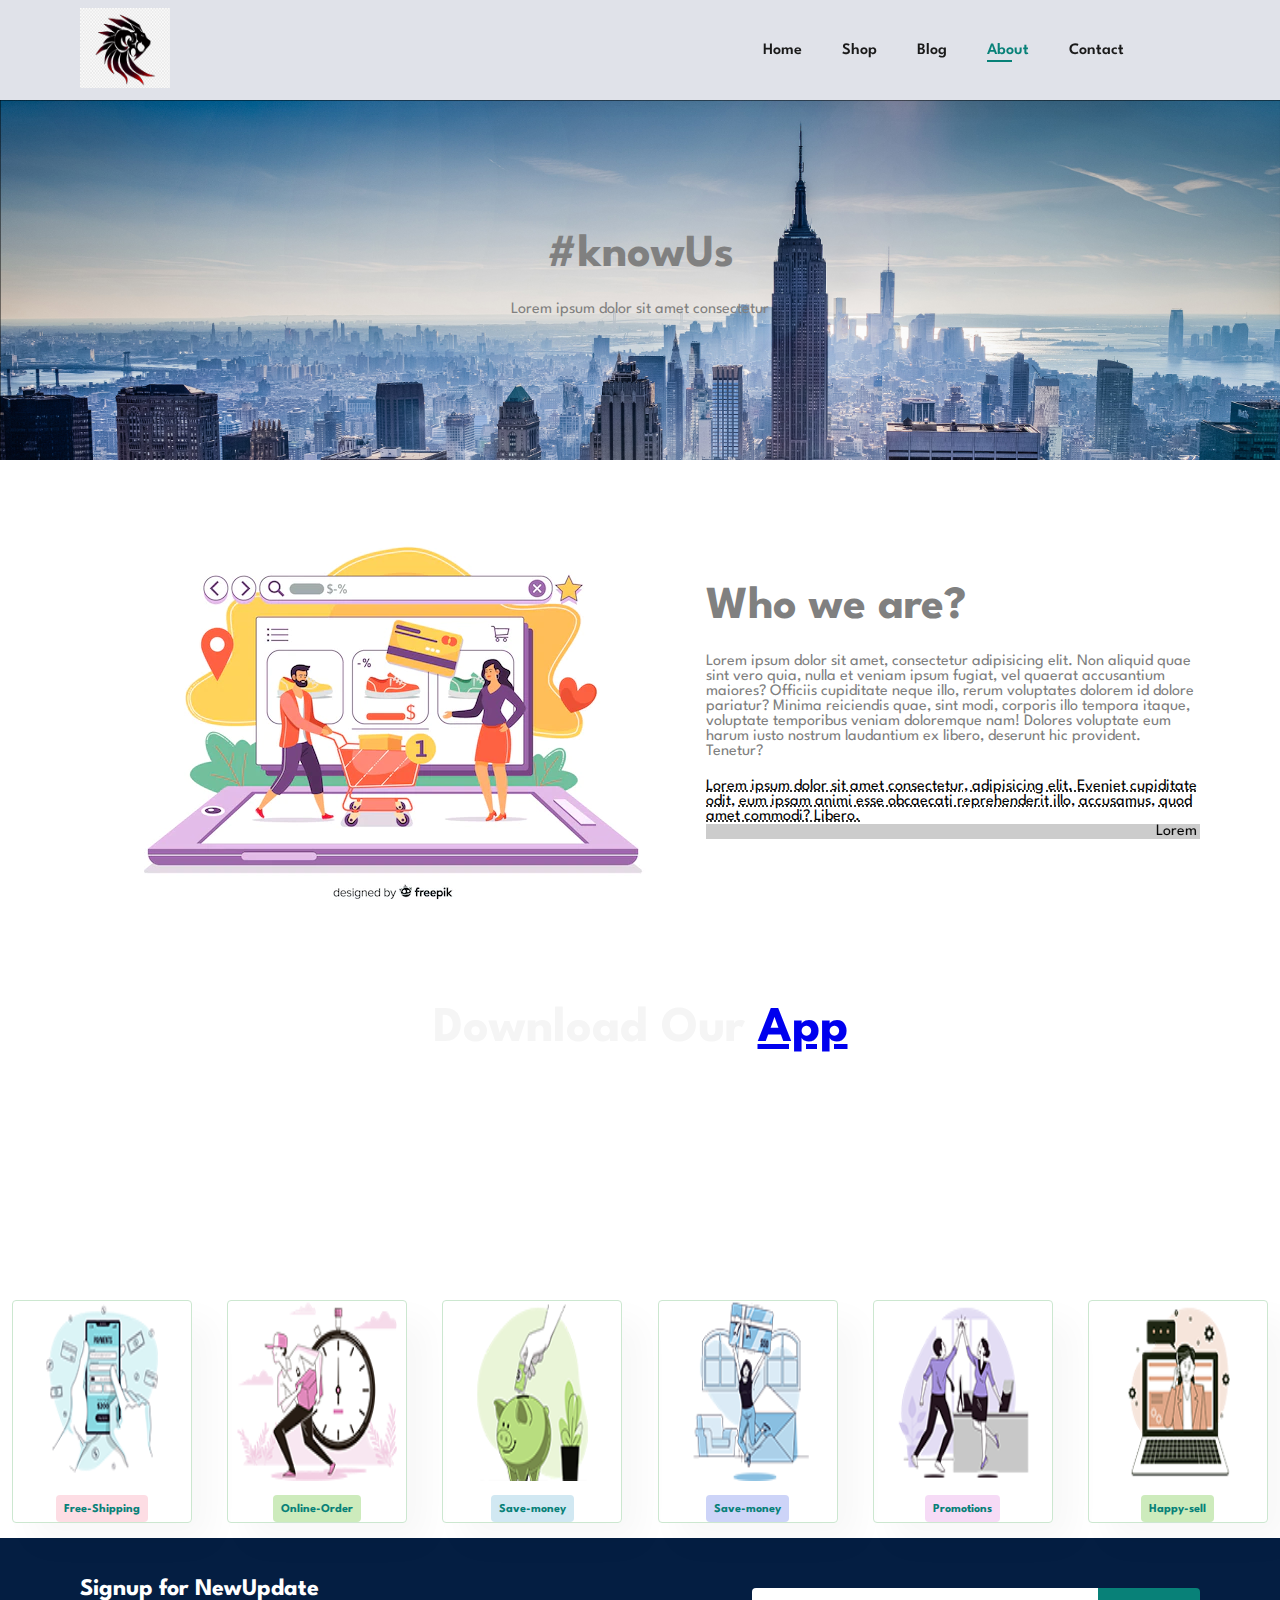
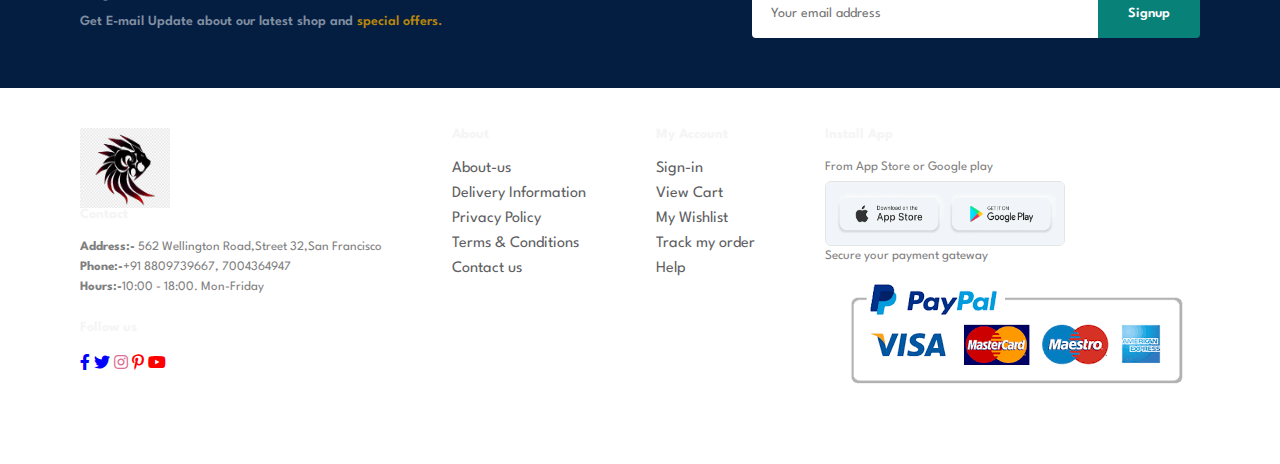
==== about.html @ 92c3c426 "Add files via upload" ====
<!DOCTYPE html>
<html lang="en">
<head>
    <meta charset="UTF-8">
    <meta http-equiv="X-UA-Compatible" content="IE=edge">
    <meta name="viewport" content="width=device-width, initial-scale=1.0">
    <title>E-Commerce</title>
    <link rel="stylesheet" href="https://pro.fontawesome.com/releases/v5.10.0/css/all.css">
    <link rel="stylesheet" href="index.css">

    <!-- Bootstrap css  -->
    <link href="https://cdn.jsdelivr.net/npm/bootstrap@5.3.0-alpha1/dist/css/bootstrap.min.css" rel="stylesheet" integrity="sha384-GLhlTQ8iRABdZLl6O3oVMWSktQOp6b7In1Zl3/Jr59b6EGGoI1aFkw7cmDA6j6gD" crossorigin="anonymous">
</head>
<body>
    
<section id="header">
    <a href="#"><img src="img/logo2.png" class="logo" alt=""></a>
    <div>
        <ul id="navbar">
            <li><a href="index.html">Home</a></li>
            <li><a  href="shop.html">Shop</a></li>
            <li><a  href="blog.html">Blog</a></li>
            <li><a class="active" href="about.html">About</a></li>
            <li><a href="contact.html">Contact</a></li>
            <li><a href="cart.html"><i id="lg-bag" class="far fa-shopping-bag"></i></a></li>
            <a href="#" id="close"><i class="far fa-times"></i></a>
        </ul>
    </div>
    <div id="mobile">
        <a href="cart.html"><i class="far fa-shopping-bag"></i></a>
        <i id="bar" class="fas fa-outdent"></i>
        
    </div>
</section>

<section id="page-header" class="about-header">
    
    <h2>#knowUs</h2>
   
    <p>Lorem ipsum dolor sit amet consectetur</p>
    
</section>

<section id="about-head" class="section-p1">
    <img src="img/about2/a3.webp" alt="">
    <div>
        <h2>Who we are?</h2>

        <p>Lorem ipsum dolor sit amet, consectetur adipisicing elit. Non aliquid quae sint vero quia, nulla et veniam ipsum fugiat, vel quaerat accusantium maiores? Officiis cupiditate neque illo, rerum voluptates dolorem id dolore pariatur? Minima reiciendis quae, sint modi, corporis illo tempora itaque, voluptate temporibus veniam doloremque nam! Dolores voluptate eum harum iusto nostrum laudantium ex libero, deserunt hic provident. Tenetur?</p>

        <abbr title="">Lorem ipsum dolor sit amet consectetur, adipisicing elit. Eveniet cupiditate odit, eum ipsam animi esse obcaecati reprehenderit illo, accusamus, quod amet commodi? Libero.</abbr>

        <br>

        <marquee bgcolor="#ccc" loop="-1" scrollamount="5" width="100%">Lorem ipsum dolor sit amet consectetur adipisicing elit. Id placeat voluptatem corrupti.</marquee>
    </div>
</section>

<section id="about-app" class="section-p1">
    <h1>Download Our <a href="#">App</a></h1>
    <div class="vedio">
       <video autoplay muted loop src="img/about2/1.mp4.mov" ></video>
    </div>
</section>

<section id="features" class="section-p1">
    <div class="fe-box">
      <img class="f1" src="img/f1.png" alt="">
      <h6 class="text-center">Free-Shipping</h6>
    </div>
    <div class="fe-box">
      <img class="f1" src="img/f2.png" alt="">
      <h6 class="text-center">Online-Order</h6>
    </div>
    <div class="fe-box">
      <img class="f1" src="img/f3.png" alt="">
      <h6 class="text-center">Save-money</h6>
    </div>

    <div class="fe-box">
      <img class="f1" src="img/f4.png" alt="">
      <h6 class="text-center">Save-money</h6>
    </div>
    <div class="fe-box">
      <img class="f1" src="img/f5.png" alt="">
      <h6 class="text-center">Promotions</h6>
    </div>
    <div class="fe-box">
      <img class="f1" src="img/f6.png" alt="">
      <h6 class="text-center">Happy-sell</h6>
    </div>
    <!-- <div class="fe-box">
      <img class="f1" src="img/f5.jpg" alt="">
    </div> -->
</section>

<section id="newsletter" class="section-p1" class="section-m1">
    <div class="newstext">
        <h4>Signup for NewUpdate</h4>
        <p>Get E-mail Update about our latest shop and <span>special offers.</span></p>
    </div>

    <div class="form">
        <input type="text" placeholder="Your email address">
        <button class="normal">Signup</button>
    </div>

</section>

<footer class="section-p1">
    <div class="col">
        <img src="img/logo2.png" alt="" class="logo2">
        <h4>Contact</h4>
        <p> <strong>Address:-</strong> 562 Wellington Road,Street 32,San Francisco</p>
        <p> <strong>Phone:-</strong>+91 8809739667, 7004364947</p>
        <p> <strong>Hours:-</strong>10:00 - 18:00. Mon-Friday</p>
        <div class="follow">
            <h4>Follow us</h4>
            <div class="icon">
               <a href="https://www.facebook.com/" target="_blank" style="color: blue;"><i class="fab fa-facebook-f"></i></a> 
               <a href="https://www.twitter.com" target="_blank" style="color: blue;"><i class="fab fa-twitter"></i></a> 
               <a href="https://www.instagram.com" target="_blank" style="color: palevioletred;"><i class="fab fa-instagram"></i></a> 
               <a href="https://www.pinterest.com" target="_blank" style="color: red;"><i class="fab fa-pinterest-p"></i></a>
               <a href="https://www.youtube.com" target="_blank" style="color: red;"><i class="fab fa-youtube"></i></a>
            </div>
        </div>
    </div>

    <div class="col">
      <h4>About</h4>
      <a href="#">About-us</a>
      <a href="#">Delivery Information</a>
      <a href="#">Privacy Policy</a>
      <a href="#">Terms & Conditions</a>
      <a href="#">Contact us</a>
    </div>

    <div class="col">
      <h4>My Account</h4>
      <a href="#">Sign-in</a>
      <a href="#">View Cart</a>
      <a href="#">My Wishlist</a>
      <a href="#">Track my order</a>
      <a href="#">Help</a>
    </div>

    <div class="col install">
        <h4>Install App</h4>
        <p>From App Store or Google play</p>
        <div class="row">
            <span><img src="img/pay/app7.webp" alt=""></span>
            
        </div>
        <p>Secure your payment gateway</p>
        <img src="img/pay/app5.png" alt="">
    </div>
</footer>


    <script src="index.js"></script>

    <!-- Bootstrap javascript  -->
    <script src="https://cdn.jsdelivr.net/npm/bootstrap@5.3.0-alpha1/dist/js/bootstrap.bundle.min.js" integrity="sha384-w76AqPfDkMBDXo30jS1Sgez6pr3x5MlQ1ZAGC+nuZB+EYdgRZgiwxhTBTkF7CXvN" crossorigin="anonymous"></script>
    <script src="https://cdn.jsdelivr.net/npm/@popperjs/core@2.11.6/dist/umd/popper.min.js" integrity="sha384-oBqDVmMz9ATKxIep9tiCxS/Z9fNfEXiDAYTujMAeBAsjFuCZSmKbSSUnQlmh/jp3" crossorigin="anonymous"></script>
    <script src="https://cdn.jsdelivr.net/npm/bootstrap@5.3.0-alpha1/dist/js/bootstrap.min.js" integrity="sha384-mQ93GR66B00ZXjt0YO5KlohRA5SY2XofN4zfuZxLkoj1gXtW8ANNCe9d5Y3eG5eD" crossorigin="anonymous"></script>
</body>
</html>
---- index.css ----
@import url('https://fonts.googleapis.com/css2?family=Spartan:wght@100;200;300;400;500;600;700;800;900;&display=swap');

*{
    margin: 0;
    padding: 0;
    box-sizing: border-box;
    font-family: 'Spartan', sans-serif;
}

h1{
    font-size: 50px;
    line-height: 64px;
    color: whitesmoke;
}

h2{
    font-size: 46px;
    line-height: 64px;
    color: whitesmoke;
}

h4{
    font-size: 20px;
    color: whitesmoke;
}

h6{
    font-weight: 700;
    font-size: 12px;
}

p{
    font-size: 16px;
    color: whitesmoke;
    margin: 15px 0 20px 0;
}

.section-p1{
    padding: 40px 80px;
}

.section-m1{
    margin: 40px 0;
}

body{
    width: 100%;
}
.logo{
    height: 80px;
    width: 90px;
}

.logo2{
    height: 80px;
    width: 90px;
}

/* Header page  */

#header{
    display: flex;
    align-items: center;
    justify-content: space-between;
    padding: 20px 80px;
    background: #e0e2e9;
    box-shadow: 0 5px 15px rgba(0,0,0, 0.06);
    z-index: 999;
    position: sticky;
    top: 0;
    left: 0;
    height: 100px;

}

#navbar{
    display: flex;
    align-items: center;
    justify-content: center;
}

#navbar li{
    list-style: none;
    padding: 0 20px;
    position: relative;
}

#navbar li a{
    text-decoration: none;
    font-size: 16px;
    font-weight: 600;
    color: #1a1a1a;
    transition: 0.3s ease;
}

#navbar li a:hover,
#navbar li a.active{
    color: #088178;
}

#navbar li a.active::after,
#navbar li a:hover::after{
    content: "";
    width: 30%;
    height: 2px;
    background: #088178;
    position: absolute;
    bottom: -4px;
    left: 20px;
}

/* Home page  */

#hero{
    background-image: url("img/img8.webp");
    background-repeat: no-repeat;
    height: 90vh;
    width: 100%;
    background-size: cover;
    background-position: top 25% right 0%;
    padding: 0 80px;
    display: flex;
    flex-direction: column;
    align-items: flex-start;
    justify-content: center;

}

#hero h4{
    padding-bottom: 15px;
}

#hero h4,h2,p{
    color: gray;
}

#hero h1{
    color: #088178;
}

#hero button{
    background-image: url("img/button.png");
    background-color: transparent;
    color: #088178;
    border: 0;
    padding: 14px 80px 14px 80px;
    background-repeat: no-repeat;
    cursor: pointer;
    font-weight: 700;
    font-size: 15px;
}

#features{
    display: flex;
    align-items: center;
    justify-content: space-between;
    flex-wrap: wrap;
    padding: 0;

}

#features .fe-box{
    width: 180px;
    text-align: center;
    box-shadow: 20px 20px 34px rgba(0,0,0, 0.03);
    border: 1px solid #cce7d0;
    border-radius: 4px;
    margin: 15px 12px;
    transition: transform .2s;
}

#features .fe-box:hover{
     transform: scale(1.1);
    
}

#features .fe-box h6{
    display: inline-block;
    padding: 9px 8px 6px 8px;
    line-height: 1;
    border-radius: 4px;
    color: #088178;
    background-color: #fddde4;
}

#features .fe-box:nth-child(2) h6{
    background-color: #cdebbc;
}

#features .fe-box:nth-child(3) h6{
    background-color: #d1e8f2;
}
#features .fe-box:nth-child(4) h6{
    background-color: #cdd4f8;
}
#features .fe-box:nth-child(5) h6{
    background-color: #f6dbf6;
}
#features .fe-box:nth-child(6) h6{
    background-color: #cdebbc;
}

#features .fe-box img {
    width: 90%;
    margin-bottom: 10px;
}

.f1{
    width: 180px;
    height: 180px;
    
}

.fe-box span{
    text-align: center;
    
}

#product1{
    text-align: center;
}

#product1 .pro-container{
    display: flex;
    justify-content: space-between;
    padding-top: 20px;
    flex-wrap: wrap;
}

#product1 .pro{
    width: 23%;
    min-width: 250px;
    padding: 10px 12px;
    border: 1px solid #cce7d0;
    border-radius: 25px;
    cursor: pointer;
    box-shadow: 20px 20px 30px rgba(0,0,0, 0.02);
    margin: 15px 0;
    transition: transform .2s;
    position: relative;
}

#product1 .pro:hover{
    transform: scale(1.1);
}

#product1 .pro img{
    width: 100%;
    height: 50%;
    border-radius: 20px;
}

#product1 .pro .des{
    text-align: start;
    padding: 10px 0;
}

#product1 .pro .des span{
    color: #606063;
    font-size: 12px;
}

#product1 .pro .des h5{
   padding-top: 7px;
   color: #1a1a1a;
   font-size: 14px;
}

#product1 .pro .des .star{
    font-size: 12px;
    color: rgb(243, 181, 25);
}

#product1 .pro .des h4{
     padding-top: 7px;
     font-size: 15px;
     font-weight: 500;
     color: #088178;
}

#product1 .pro .cart{
  width: 40px;
  height: 40px;
  line-height: 40px;
  border-radius: 50px;
  background-color: #e8f6ea;
  font-weight: 500;
  color: #088178;
  border: 1px solid #cce7d0;
  position: absolute;
  bottom: 20px;
  right: 10px;
}

#banner{
    display: flex;
    flex-direction: column;
    justify-content: center;
    text-align: center;
    align-items: center;
    background-image: url('img/banner/b8.jpg');
    width: 100%;
    height: 40vh;
    background-size: cover;
    background-position: center;
}
#banner h4{
    color: #fff;
    font-size: 16px;

}

#banner h2{
    color: #fff;
    font-size: 30px;
    padding: 10px 0;
}

#banner h2 span{
    color: red;

}

button.normal{
    font-size: 14px;
    font-weight: 600;
    padding: 15px 30px;
    color: black;
    background-color: white;
    border-radius: 4px;
    cursor: pointer;
    border: none;
    outline: none;
    transition: 0.2s;
}

button.white{
    font-size: 13px;
    font-weight: 600;
    padding: 11px 18px;
    color: #fff;
    background-color: transparent;
    cursor: pointer;
    border: 1px solid white;
    outline: none;
    transition: 0.2s;
}

.normal:hover{
    background-color: #088178;
    color: white;
}

#sm-banner{
    display: flex;
    justify-content: space-between;
    flex-wrap: wrap;
    padding: 44px;
}

#sm-banner .banner-box{
    display: flex;
    flex-direction: column;
    justify-content: center;
    align-items: flex-start;
    background-image: url('img/banner/b3.jpg');
    min-width: 580px;
    height: 50vh;
    background-size: cover;
    background-position: center;
    padding: 24px;
}

#sm-banner .banner-box2{
    display: flex;
    flex-direction: column;
    justify-content: center;
    align-items: flex-start;
    background-image: url('img/banner/b12.jpg');
    min-width: 580px;
    height: 50vh;
    background-size: cover;
    background-position: center;
    padding: 24px;
}

#sm-banner h4{
    color: #fff;
    font-size: 20px;
    font-weight: 300;
}

#sm-banner h2{
    color: #fff;
    font-size: 28px;
    font-weight: 800;
}

#sm-banner span{
    color: #fff;
    font-size: 14px;
    font-weight: 500;
    padding-bottom: 15px;
}

#sm-banner .banner-box:hover button{
    background-color: #088178;
    border: 1px solid #088178;
}

#banner3{
    display: flex;
    justify-content: space-between;
    flex-wrap: wrap;
    padding: 0 80px;
}

#banner3 .banner-box{
    display: flex;
    flex-direction: column;
    justify-content: center;
    align-items: flex-start;
    background-image: url('img/banner/b16.jpg');
    min-width: 30%;
    height: 30vh;
    background-size: cover;
    background-position: center;
    padding: 20px;
    margin-bottom: 20px;
}

#banner3 .banner-box2{
    background-image: url('img/banner/b13.jfif');
}

#banner3 .banner-box3{
    background-image: url('img/banner/b14.jpg');
}



#banner3 h2{
    color: white;
    font-weight: 900;
    font-size: 22px;
}

#banner3 h3{
   color: red;
   font-weight: 800;
   font-size: 15px;
}

#newsletter{
    display: flex;
    justify-content: space-between;
    flex-wrap: wrap;
    align-items: center;
    background-image: url('');
    background-repeat: no-repeat;
    background-position: 20% 30%;
    background-color: #041e42;
}

#newsletter h4{
    font-size: 24px;
    font-weight: 700;
    color: white;
}

#newsletter p{
    font-size: 14px;
    font-weight: 600;
    color: #818ea0;
}

#newsletter p span{

    color: darkgoldenrod;
}

#newsletter input{
    height: 3.125rem;
    padding: 0 1.25em;
    font-size: 14px;
    width: 100%;
    border: 1px solid transparent;
    border-radius: 4px;
    outline: none;
    border-top-right-radius: 0;
    border-bottom-right-radius: 0;
}

#newsletter .form{
    display: flex;
    width: 40%;
}

#newsletter button{
    background-color: #088178;
    color: white;
    white-space: nowrap;
    border-top-left-radius: 0;
    border-bottom-left-radius: 0;
}

.row img{
    height: 65px;
    width: 240px;
    border: 1px solid #dfe6e5;
    border-radius: 6px;

}

footer{
    display: flex;
    flex-wrap: wrap;
    justify-content: space-between;
}

footer .col{
    display: flex;
    flex-direction: column;
    align-items: flex-start;
    margin-bottom: 20px;
}

footer .col a{
    text-decoration: none;
    color: #606063;
    margin-bottom: 10px;
}

footer .logo{
    margin-bottom: 30px;
}

footer h4{
    font-size: 14px;
    padding-bottom: 20px;
}

footer p{
    font-size: 13px;
    margin: 0 0 8px 0;
}

footer .follow{
    margin-top: 20px;
}

footer .install .row .img{
    border: 1px solid #088178;
    border-radius: 6px;
}

footer .follow i:hover,
footer a:hover{
    color: #088178;
}

#mobile{
    display: none;
    align-items: center;
}

#close{
    display: none;
}


/* Shop page  */

#page-header{
    background-image: url('img/shop/s1.jpg');
    width: 100%;
    height: 40vh;
    background-repeat: no-repeat;
    background-size: cover;
    display: flex;
    justify-content: center;
    text-align: center;
    flex-direction: column;
    padding: 14px;
}

#page-header h2,
#page-header p{
    color: gray;
}

#pagination{
    text-align: center;
}

#pagination a{
    text-decoration: none;
    background-color: #088178;
    padding: 15px 20px;
    border-radius: 4px;
    color: #fff;
    font-weight: 600;
}

#pagination a i{
    font-size: 16px;
    font-weight: 600;
}

/* single product  */

#prodetails{
    display: flex;
    margin-top: 20px;
}

#prodetails .single-pro-image{
    width: 40%;
    margin-right: 50px;
}

.small-img-group{
    display: flex;
    justify-content: space-between;
}

#prodetails .single-pro-details{
    width: 50%;
    padding-top: 30px;
}

#prodetails .single-pro-details h4{
    padding: 30px 0 20px 0;
}

#prodetails .single-pro-details h2{
    font-size: 26px;
}

#prodetails .single-pro-details select{
    display: block;
    padding: 5px 10px;
    margin-bottom: 10px;
}

#prodetails .single-pro-details input{
    width: 50px;
    height: 47px;
    padding-left: 10px;
    font-size: 16px;
    margin-right: 10px;
}

#prodetails .single-pro-details button{
    background-color: #088178;
    color: #fff;
}

#prodetails .single-pro-details span{
    line-height: 25px;
}


/* Blog page  */

#page-header.blog-header{
    background-image: url('img/blog/bl5.jpg');
}

#blog{
    padding: 150px 150px 0 150px;
}

#blog .blog-box{
    display: flex;
    align-items: center;
    width: 100%;
    position: relative;
    padding-bottom: 90px;
}

#blog .blog-img{
    width: 50%;
    margin-right: 40px;
}

#blog img{
    width: 100%;
    height: 300px;
    object-fit: cover;
}

#blog .blog-details{
    width: 50%;
}

#blog .blog-details a{
    text-decoration: none;
    font-size: 11px;
    color: #000;
    font-weight: 700;
    position: relative;
}

#blog .blog-details a::after{
    content: "";
    width: 50px;
    height: 1px;
    background-color: black;
    position: absolute;
    top: 4px;
    right: -60px;
}

#blog .blog-details a:hover{
  color: #088178;
}

#blog .blog-details a:hover::after{
    background-color: #088178;
}

#blog .blog-box h1{
    position: absolute;
    top: -40px;
    left: 0;
    font-size: 70px;
    font-weight: 700;
    color: #c9cbce;
    z-index: -9;
}

/* About page  */

#page-header.about-header{
    background-image: url('img/about2/a2.jpg');
}

#about-head{
    display: flex;
    align-items: center;
}

#about-app{
    text-align: center;
}

#about-app .vedio{
    width: 70%;
    height: 100%;
    margin: 30px auto 0 auto;
}

#about-app .vedio video{
    width: 100%;
    height: 100%;
   border-radius: 20px;
}


/* Contact page  */
#page-header.contact-header{
    background-image: url('img/about2/a5.webp');
}

#contact-details{
    display: flex;
    align-items: center;
    justify-content: space-between;
}

#contact-details .details{
    width: 40%;
}

#contact-details .details span,
#form-details form span{
    font-size: 12px;
}

#contact-details .details h2,
#from-details form h2{
    font-size: 26px;
    line-height: 35px;
    padding: 20px 0;
}

#contact-details .details h3{
    font-size: 16px;
    padding-bottom: 15px;
}

#contact-details .details li{
    list-style: none;
    display: flex;
    padding: 10px 0;
}

#contact-details .details li i{
    font-size: 14px;
    padding-right: 22px;
}

#contact-details .details li p{
    font-size: 14px;
    margin: 0;
}

#contact-details .map{
  width: 55%;
  height: 440px;
}

#contact-details .map iframe{
    width: 100%;
    height: 100%;
}

#form-details{
    display: flex;
    justify-content: space-between;
    margin: 30px;
    padding: 80px;
    border: 1px solid #e1e1e1;
}
#form-details form{
  width: 65%;
  display: flex;
  flex-direction: column;
  align-items: flex-start;
}

#form-details form input,
#form-details form textarea{
    width: 100%;
    padding: 12px 15px;
    outline: none;
    margin-bottom: 20px;
    border: 1px solid #e1e1e1;
}

#form-details form button{
    background-color: #088178;
    color: white;
}

#form-details .people div{
  padding-bottom: 25px;
  display: flex;
  align-items: flex-start;
}

#form-details .people div img{
    width: 75px;
    height: 75px;
    object-fit: cover;
    margin-right: 15px;
}


#form-details .people div p{
    margin: 0;
    font-size: 13px;
    line-height: 25px;
}

#form-details .people div p span{
    display: block;
    font-size: 16px;
    font-weight: 600;
    color: black;
}


/* cart page  */

#cart {
    overflow-x: auto; 
}

#page-header.cart-header{
    background-image: url('img/c4.webp');
}

#cart table{
    width: 100%;
    border-collapse:collapse;
    table-layout: fixed;
    white-space: nowrap;
}

#cart table img{
    width: 45px;
}

#cart table td:nth-child(1){
    width: 100%;
    text-align: center;
}

#cart table td:nth-child(2){
    width: 150%;
    text-align: center;
}

#cart table td:nth-child(3){
    width: 250%;
    text-align: center;
}

#cart table td:nth-child(4),
#cart table td:nth-child(5),
#cart table td:nth-child(6){
    width: 150%;
    text-align: center;
}

#cart table td:nth-child(5) input{
    width: 70px;
    padding: 10px 5px 10px 15px;
}

#cart table thead{
    border: 1px solid #e2e9e1;
    border-left: none;
    border-right: none;
}

#cart table thead td{
    font-weight: 700;
    text-transform: uppercase;
    font-size: 13px;
    padding: 18px 0;
}

#cart table tbody tr td{
    padding-top: 12px;
}

#cart-add{
    display: flex;
    flex-wrap: wrap;
    justify-content: space-between;
}

#coupon{
    width: 50%;
    margin-bottom: 30px;
}

#coupon h3,
#subtotal h3{
    padding-bottom: 15px;
}

#coupon input{
    padding: 10px 20px;
    outline: none;
    width: 60%;
    margin-right: 10px;
    border: 1px solid #e2e9e1;
    border-radius: 4px;
}

#coupon button,
#subtotal button{
    background-color: #088178;
    color: #fff;
    padding: 12px 20px;
}

#subtotal{
    width: 50%;
    margin-bottom: 30px;
    border: 1px solid #e2e9e1;
    padding: 30px;
}

#subtotal table{
    border-collapse: collapse;
    width: 100%;
    margin-bottom: 20px;
}

#subtotal table td{
    width: 50%;
    border: 1px solid #e2e9e1;
    padding: 10px;
    font-size: 13px;
}





/* Start our media query  */

/* i-pad-mini device media query  */

@media (max-width: 799px){


    .logo{
        margin-left: -55px;
    }
    #header{
        width: 510px;
    }

    #page-header.contact-header{
        width: 100%;
    }

    .section-p1{
        padding: 40px 40px;
    }
    #navbar{
        display: flex;
        flex-direction: column;
        align-items: flex-start;
        justify-content: flex-start;
        position: fixed;
        top: 0;
        right: -300px;
        height: 100vh;
        width: 220px;
        background-color: #E3E6F3;
        box-shadow: 0 40 60px rgba(0,0,0, 0.01);
        padding: 80px 0 0 10px;
        transition: 0.2s;
    }

    #navbar.active{
        right: 0px;
    }

    #navbar li{
        margin-bottom: 25px;
    }

    #mobile{
        display: flex;
        align-items: center;
    }

    #mobile i{
        color: #1a1a1a;
        font-size: 24px;
        padding-left: 20px;
    }

    #close{
        display: initial;
        position: absolute;
        top: 30px;
        left: 30px;
        color: #1a1a1a;
        font-size: 24px;
    }
    #lg-bag{
        display: none;
    }

    #hero{
        height: 70vh;
        padding: 0 80px;
        background-position: top 30% right 30%;
    }

    #feature{
        justify-content: center;
    }

    #feature .fe-box{
        margin: 15px 15px;
    }

    #product1 .pro-container{
        justify-content: center;
    }

    #product1 .pro{
        margin: 15px;
    }

    #banner{
        height: 20vh;
    }

    #sm-banner .banner-box{
        min-width: 100%;
        height: 30vh;
    }

    #banner3{
        padding: 0 40px;
    }

    #banner3 .banner-box{
        width: 28%;
    }

    #newsletter{
        width: 100%;
    }

    /* Contact page  */
    #form-details { 
        padding: 40px;
    }

    #form-details form {
        width: 50%; 
    }

    /* Blog-box  */

    #blog .blog-box {
        display: flex;
        align-items: center;
        width: 120%;
        position: relative;
        padding-bottom: 90px;
    }

}

/* Mobile Device media query  */ 

@media (max-width:477px){
   
    .logo{
        margin-left: -65px;
    }

    #bar{
        margin-right: -65px;
    }

    #header{
        width: 610px;
    }

    #page-header.contact-header{
        width: 100%;
    }

    .section-p1{
        padding: 40px 40px;
    }
    #navbar{
        display: flex;
        flex-direction: column;
        align-items: flex-start;
        justify-content: flex-start;
        position: fixed;
        top: 0;
        right: -300px;
        height: 100vh;
        width: 220px;
        background-color: #E3E6F3;
        box-shadow: 0 40 60px rgba(0,0,0, 0.01);
        padding: 80px 0 0 10px;
        transition: 0.2s;
    }

    #navbar.active{
        right: 0px;
    }

    #navbar li{
        margin-bottom: 25px;
    }

    #mobile{
        display: flex;
        align-items: center;
    }

    #mobile i{
        color: #1a1a1a;
        font-size: 24px;
        padding-left: 20px;
    }

    #close{
        display: initial;
        position: absolute;
        top: 30px;
        left: 30px;
        color: #1a1a1a;
        font-size: 24px;
    }
    #lg-bag{
        display: none;
    }

    #hero{
        height: 70vh;
        padding: 0 80px;
        background-position: top 30% right 30%;
    }

    #feature{
        justify-content: center;
    }

    #feature .fe-box{
        margin: 15px 15px;
    }

    #product1 .pro-container{
        justify-content: center;
    }

    #product1 .pro{
        margin: 15px;
    }

    #banner{
        height: 20vh;
    }

    #sm-banner .banner-box{
        width: 100%;
        height: 30vh;
    }

    #banner3{
        padding: 0 40px;
    }

    #banner3 .banner-box{
        width: 28%;
    }

    #newsletter{
        width: 100%;
    }

    /* Blog-page  */

    #page-header h2{
        color: white;
    }

    #page-header p{
        color: white;
    }

    #blog{
        padding: 100px 20px 0 20px;
    }
  
    #blog .blog-box{
        display: flex;
        flex-direction: column;
        align-items: flex-start;
    }

    #blog .blog-img{
        width: 84%;
        margin-right: 0px;
        margin-bottom: 30px;
    }

    #blog .blog-details{
        width: 84%;
    }


    /* Contact page  */

    #contact-details{
        flex-direction: column;
    }

    #contact-details .details{
        width: 100%;
        margin-bottom: 30px;
    }

    #contact-details .map{
        width: 100%;
    }

    #form-details { 
        margin: 10px;
        padding:  30px 10px;
        flex-wrap: wrap;
    }

    #form-details form {
        width: 100%; 
        margin-bottom: 30px;
    }
    
    #form-details form input{
        width: 100%;
    }

    #about-head {
        flex-direction: column;
        align-items: center;
    }

    #prodetails .single-pro-details span {
        width: 100%;
    }
}

/* Mobile Device media query  */

@media (max-width: 914px){
    .section-p1{
        padding: 20px;
    }

    #header{
       width: 100%;
    }
    h1{
        font-size: 30px;
    }
    h2{
        font-size: 28px;
    }
    #hero{
        padding: 0 20px;
        background-position: 55%;
    }
    #feature{
        justify-content: space-between;
    }
    #feature .fe-box{
        width: 155px;
        margin: 0 0 15px 0;
    }

    #product1 .pro{
        width: 100%;
    }

    #banner{
        height: 40vh;
    }

    #sm-banner .banner-box{
        height: 40vh;
    }

    #sm-banner .banner-box2{
       margin-top: 20px;
    }
    #banner3{
      padding: 0 20px;
    }

    #banner3 .banner-box{
        width: 100%;
    }

    #newsletter{
        padding: 40px 20px;
        width: 100%;
    }

    #newsletter .form{
        width: 100%;
    }

}
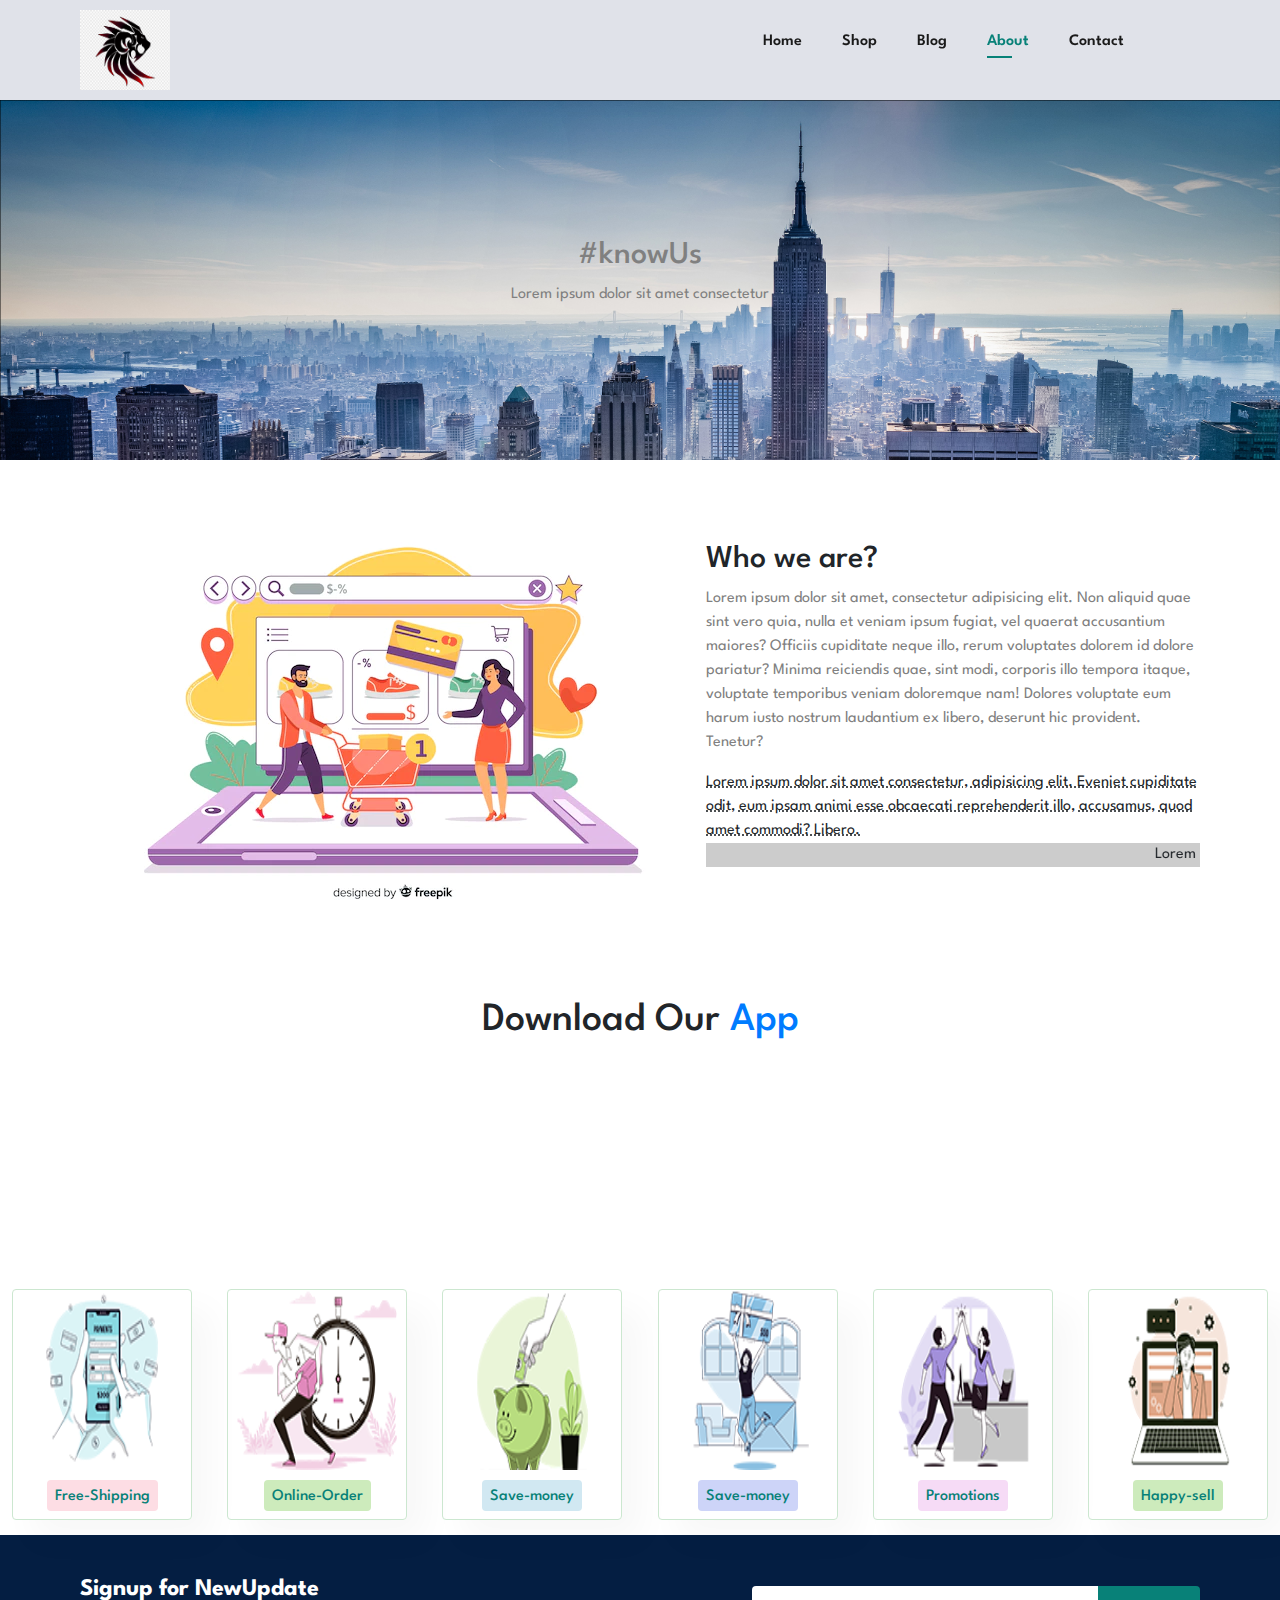
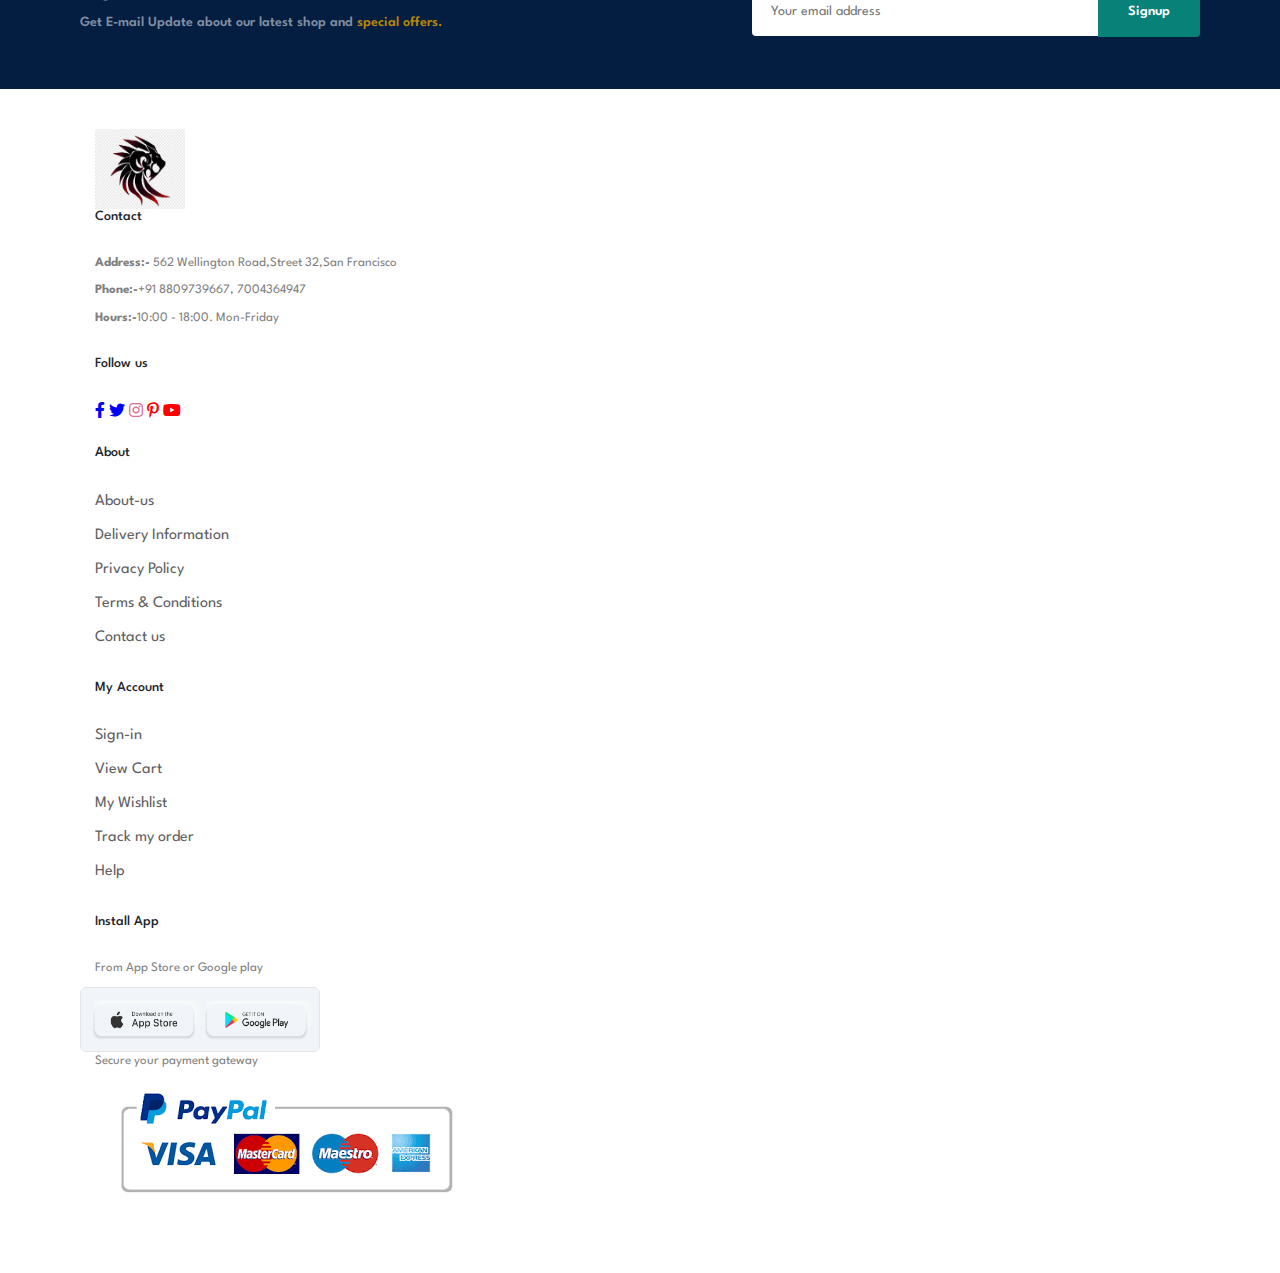
==== commit 5380b2d4: "Update about.html" ====
--- a/about.html
+++ b/about.html
@@ -9,7 +9,12 @@
     <link rel="stylesheet" href="index.css">
 
     <!-- Bootstrap css  -->
-    <link href="https://cdn.jsdelivr.net/npm/bootstrap@5.3.0-alpha1/dist/css/bootstrap.min.css" rel="stylesheet" integrity="sha384-GLhlTQ8iRABdZLl6O3oVMWSktQOp6b7In1Zl3/Jr59b6EGGoI1aFkw7cmDA6j6gD" crossorigin="anonymous">
+   <link
+      rel="stylesheet"
+      href="https://cdn.jsdelivr.net/npm/bootstrap@4.0.0/dist/css/bootstrap.min.css"
+      integrity="sha384-Gn5384xqQ1aoWXA+058RXPxPg6fy4IWvTNh0E263XmFcJlSAwiGgFAW/dAiS6JXm"
+      crossorigin="anonymous"
+    />
 </head>
 <body>
     
@@ -160,8 +165,20 @@
     <script src="index.js"></script>
 
     <!-- Bootstrap javascript  -->
-    <script src="https://cdn.jsdelivr.net/npm/bootstrap@5.3.0-alpha1/dist/js/bootstrap.bundle.min.js" integrity="sha384-w76AqPfDkMBDXo30jS1Sgez6pr3x5MlQ1ZAGC+nuZB+EYdgRZgiwxhTBTkF7CXvN" crossorigin="anonymous"></script>
-    <script src="https://cdn.jsdelivr.net/npm/@popperjs/core@2.11.6/dist/umd/popper.min.js" integrity="sha384-oBqDVmMz9ATKxIep9tiCxS/Z9fNfEXiDAYTujMAeBAsjFuCZSmKbSSUnQlmh/jp3" crossorigin="anonymous"></script>
-    <script src="https://cdn.jsdelivr.net/npm/bootstrap@5.3.0-alpha1/dist/js/bootstrap.min.js" integrity="sha384-mQ93GR66B00ZXjt0YO5KlohRA5SY2XofN4zfuZxLkoj1gXtW8ANNCe9d5Y3eG5eD" crossorigin="anonymous"></script>
+    <script
+      src="https://code.jquery.com/jquery-3.2.1.slim.min.js"
+      integrity="sha384-KJ3o2DKtIkvYIK3UENzmM7KCkRr/rE9/Qpg6aAZGJwFDMVNA/GpGFF93hXpG5KkN"
+      crossorigin="anonymous"
+        ></script>
+    <script
+      src="https://cdn.jsdelivr.net/npm/popper.js@1.12.9/dist/umd/popper.min.js"
+      integrity="sha384-ApNbgh9B+Y1QKtv3Rn7W3mgPxhU9K/ScQsAP7hUibX39j7fakFPskvXusvfa0b4Q"
+      crossorigin="anonymous"
+      ></script>
+    <script
+      src="https://cdn.jsdelivr.net/npm/bootstrap@4.0.0/dist/js/bootstrap.min.js"
+      integrity="sha384-JZR6Spejh4U02d8jOt6vLEHfe/JQGiRRSQQxSfFWpi1MquVdAyjUar5+76PVCmYl"
+      crossorigin="anonymous"
+      ></script>
 </body>
-</html>+</html>
--- a/index.css
+++ b/index.css
@@ -57,6 +57,15 @@
 }
 
 /* Header page  */
+
+.mystyle span{
+    color: red;
+    font-weight: 200;
+ }
+
+ .mystyle p{
+     color: black;
+ }
 
 #header{
     display: flex;
@@ -111,14 +120,12 @@
 
 /* Home page  */
 
-#hero{
-    background-image: url("img/img8.webp");
+.carousel-item img{
     background-repeat: no-repeat;
-    height: 90vh;
+    height: 60vh;
     width: 100%;
     background-size: cover;
     background-position: top 25% right 0%;
-    padding: 0 80px;
     display: flex;
     flex-direction: column;
     align-items: flex-start;
@@ -998,6 +1005,15 @@
 /* i-pad-mini device media query  */
 
 @media (max-width: 799px){
+    
+    .mystyle span{
+        color: red;
+        font-weight: 200;
+     }
+ 
+     .mystyle p{
+         color: black;
+     }
 
 
     .logo{
@@ -1129,6 +1145,15 @@
 
 @media (max-width:477px){
    
+     .mystyle span{
+        color: red;
+        font-weight: 200;
+     }
+ 
+     .mystyle p{
+         color: black;
+     }
+    
     .logo{
         margin-left: -65px;
     }
@@ -1312,6 +1337,16 @@
 /* Mobile Device media query  */
 
 @media (max-width: 914px){
+    
+    .mystyle span{
+       color: red;
+       font-weight: 200;
+    }
+
+    .mystyle p{
+        color: black;
+    }
+    
     .section-p1{
         padding: 20px;
     }
